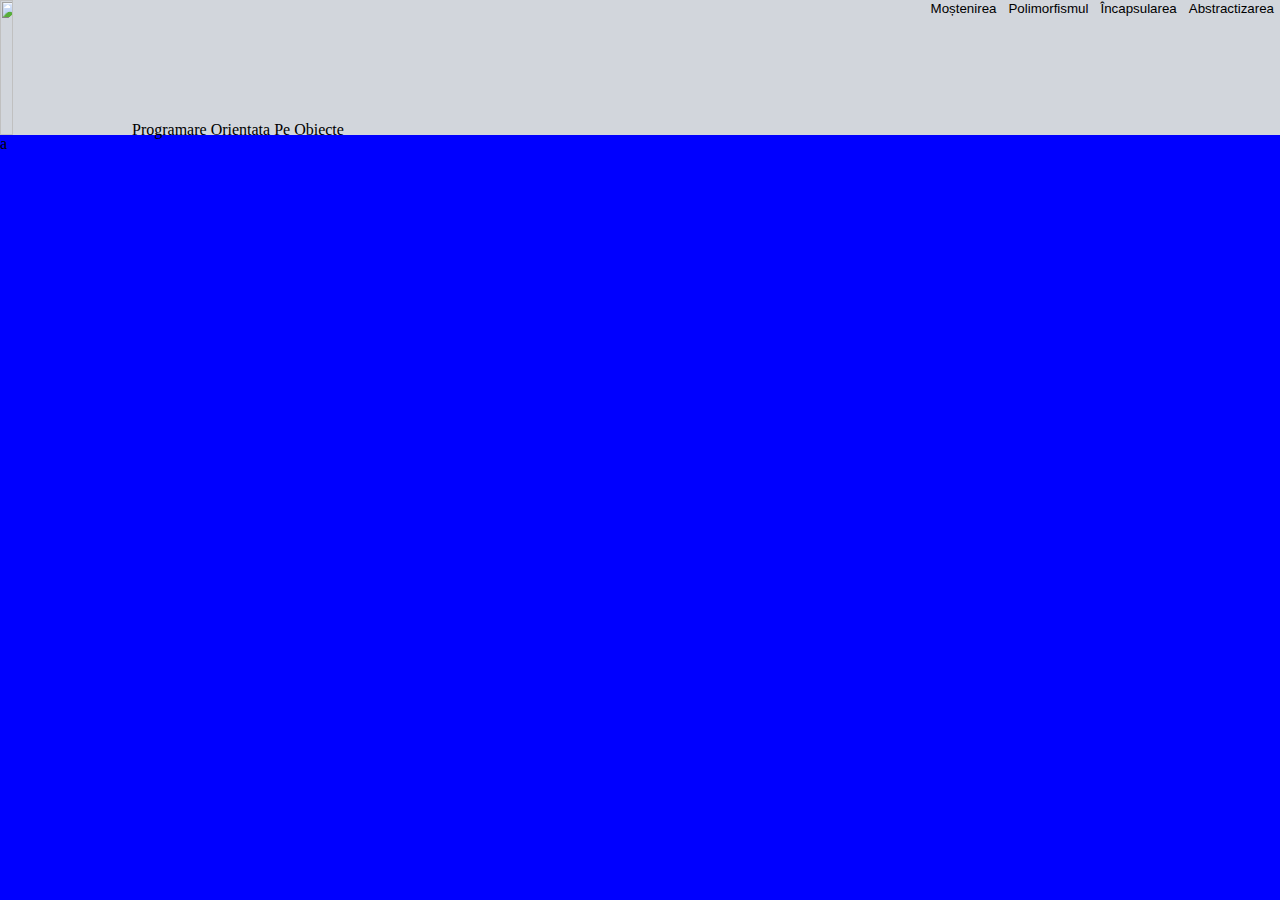
==== index.html @ eaf4420b "prima editare" ====
<!DOCTYPE html>
<html lang="en">
<head>
    <meta charset="UTF-8">
    <meta name="viewport" content="width=device-width, initial-scale=1.0">
    <title>Programare Orientata Pe Obiecte</title>
    <link rel="stylesheet" href="style.css">
</head>
<body>
    <div class="bara">
        <a href="index.html"><img class="logo" src="poo-high-resolution-logo-transparent.png"></a>
        <p class="titlu">Programare Orientata Pe Obiecte</p>
        <button class="buton"><a href="pg4.html">Abstractizarea</a></button>
        <button class="buton"><a href="pg3.html">Încapsularea</a></button>
        <button class="buton"><a href="pg2.html">Polimorfismul</a></button>
        <button class="buton"><a href="pg1.html">Moștenirea</a></button>

    </div>
    <div class="pagina">
        a
    </div>
</body>
</html>
---- style.css ----
body,html{
    width:100%;
    height:100%;
    margin:0;
    padding:0;
}
.bara{
    height: 15%;
    background-color: #d2d6dc;
    width:100%;
}
.pagina{
    height: 85%;
    background-color:blue;
    width:100%;
}
.logo{
    height: 100%;
    width:10%;

}
.titlu{
    display:inline;
}
.buton{
    float:right;
    border:none;
    background-color:#d2d6dc;
}
.buton:hover{
    background-color: red;
}
a{
    text-decoration: none;
    color:black;
}
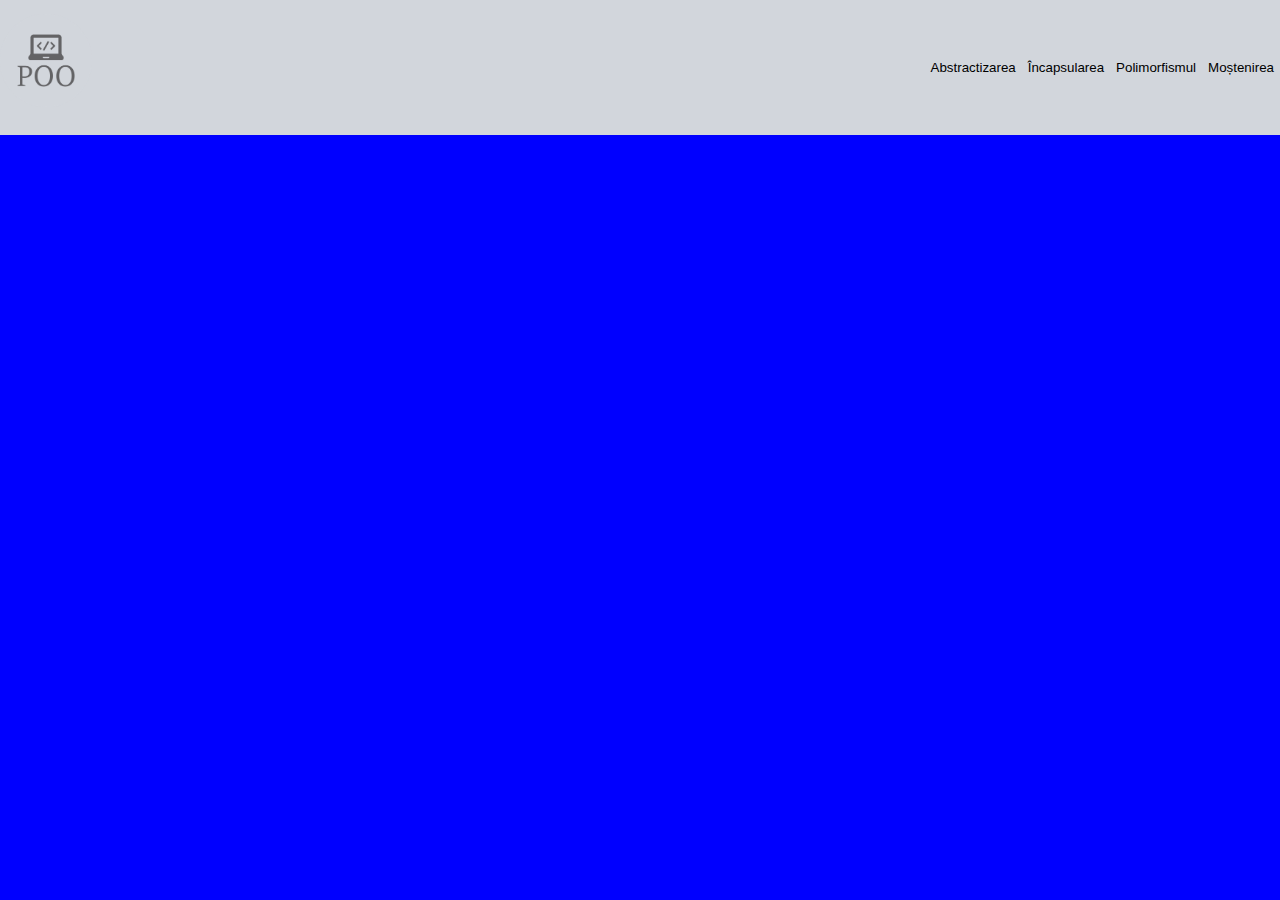
==== commit db326cea: "caca" ====
--- a/index.html
+++ b/index.html
@@ -9,7 +9,6 @@
 <body>
     <div class="bara">
         <a href="index.html"><img class="logo" src="poo-high-resolution-logo-transparent.png"></a>
-        <p class="titlu">Programare Orientata Pe Obiecte</p>
         <button class="buton"><a href="pg4.html">Abstractizarea</a></button>
         <button class="buton"><a href="pg3.html">Încapsularea</a></button>
         <button class="buton"><a href="pg2.html">Polimorfismul</a></button>
--- a/style.css
+++ b/style.css
@@ -1,3 +1,6 @@
+*{
+    box-sizing: border-box;
+}
 body,html{
     width:100%;
     height:100%;
@@ -8,19 +11,28 @@
     height: 15%;
     background-color: #d2d6dc;
     width:100%;
+    display:flex;
+    align-items: center;
+    justify-content: center;
+    position: fixed;
 }
 .pagina{
-    height: 85%;
+    height: 100%;
     background-color:blue;
     width:100%;
 }
 .logo{
-    height: 100%;
     width:10%;
-
+    margin-bottom: 10px;
+}
+h1{
+    margin-right:500px;
 }
 .titlu{
-    display:inline;
+    display:inline-block;
+    text-align:center;
+    width:50%;
+    align-items: center;
 }
 .buton{
     float:right;
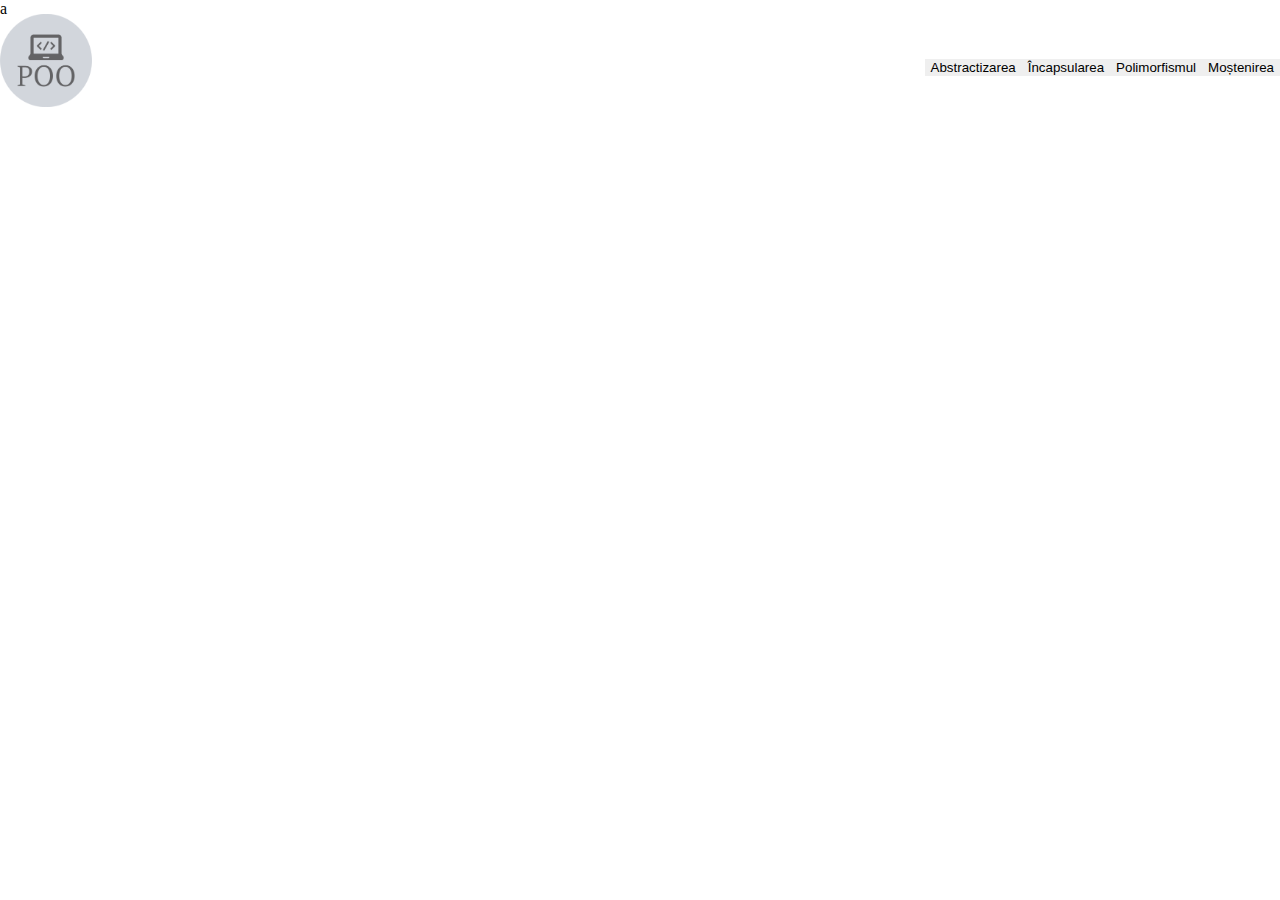
==== commit f9ef8f67: "caca" ====
--- a/index.html
+++ b/index.html
@@ -8,12 +8,11 @@
 </head>
 <body>
     <div class="bara">
-        <a href="index.html"><img class="logo" src="poo-high-resolution-logo-transparent.png"></a>
+        <a href="index.html"><img class="logo" src="poo.png"></a>
         <button class="buton"><a href="pg4.html">Abstractizarea</a></button>
         <button class="buton"><a href="pg3.html">Încapsularea</a></button>
         <button class="buton"><a href="pg2.html">Polimorfismul</a></button>
         <button class="buton"><a href="pg1.html">Moștenirea</a></button>
-
     </div>
     <div class="pagina">
         a
--- a/style.css
+++ b/style.css
@@ -9,7 +9,6 @@
 }
 .bara{
     height: 15%;
-    background-color: #d2d6dc;
     width:100%;
     display:flex;
     align-items: center;
@@ -17,8 +16,7 @@
     position: fixed;
 }
 .pagina{
-    height: 100%;
-    background-color:blue;
+    height:100%;
     width:100%;
 }
 .logo{
@@ -37,10 +35,6 @@
 .buton{
     float:right;
     border:none;
-    background-color:#d2d6dc;
-}
-.buton:hover{
-    background-color: red;
 }
 a{
     text-decoration: none;
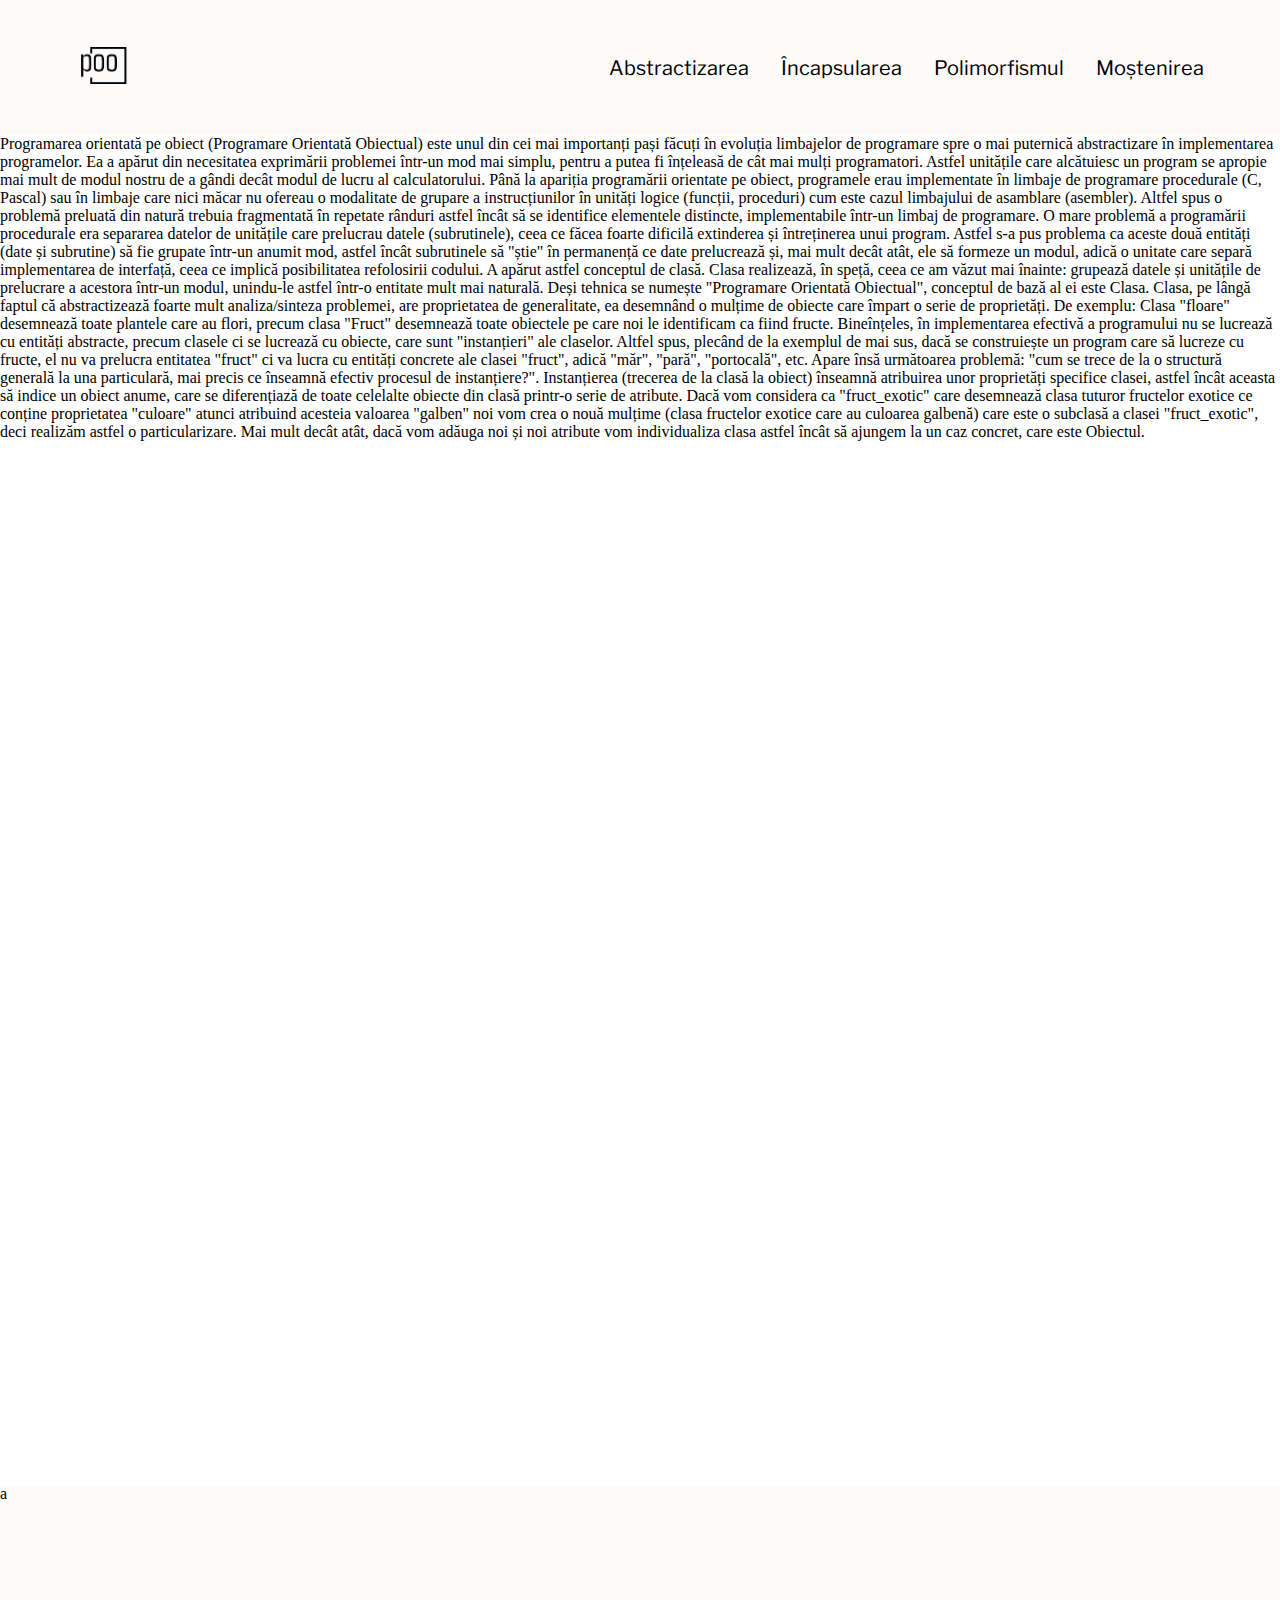
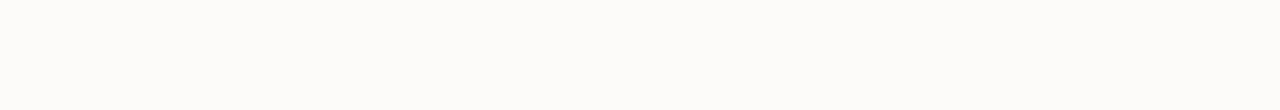
==== commit 97d49667: "cacaa" ====
--- a/index.html
+++ b/index.html
@@ -5,16 +5,26 @@
     <meta name="viewport" content="width=device-width, initial-scale=1.0">
     <title>Programare Orientata Pe Obiecte</title>
     <link rel="stylesheet" href="style.css">
+    <link rel="preconnect" href="https://fonts.googleapis.com">
+    <link rel="preconnect" href="https://fonts.gstatic.com" crossorigin>
+    <link href="https://fonts.googleapis.com/css2?family=Libre+Franklin:ital,wght@0,100..900;1,100..900&display=swap" rel="stylesheet">
 </head>
 <body>
     <div class="bara">
-        <a href="index.html"><img class="logo" src="poo.png"></a>
+        <a href="index.html" style="margin-left:20px"><img class="logo" src="poo.png"></a>
         <button class="buton"><a href="pg4.html">Abstractizarea</a></button>
         <button class="buton"><a href="pg3.html">Încapsularea</a></button>
         <button class="buton"><a href="pg2.html">Polimorfismul</a></button>
-        <button class="buton"><a href="pg1.html">Moștenirea</a></button>
+        <button class="buton" style="margin-right:70px"><a href="pg1.html">Moștenirea</a></button>
     </div>
     <div class="pagina">
+        Programarea orientată pe obiect (Programare Orientată Obiectual) este unul din cei mai importanți pași făcuți în evoluția limbajelor de programare spre o mai puternică abstractizare în implementarea programelor. Ea a apărut din necesitatea exprimării problemei într-un mod mai simplu, pentru a putea fi înțeleasă de cât mai mulți programatori. Astfel unitățile care alcătuiesc un program se apropie mai mult de modul nostru de a gândi decât modul de lucru al calculatorului. Până la apariția programării orientate pe obiect, programele erau implementate în limbaje de programare procedurale (C, Pascal) sau în limbaje care nici măcar nu ofereau o modalitate de grupare a instrucțiunilor în unități logice (funcții, proceduri) cum este cazul limbajului de asamblare (asembler). Altfel spus o problemă preluată din natură trebuia fragmentată în repetate rânduri astfel încât să se identifice elementele distincte, implementabile într-un limbaj de programare. O mare problemă a programării procedurale era separarea datelor de unitățile care prelucrau datele (subrutinele), ceea ce făcea foarte dificilă extinderea și întreținerea unui program. Astfel s-a pus problema ca aceste două entități (date și subrutine) să fie grupate într-un anumit mod, astfel încât subrutinele să "știe" în permanență ce date prelucrează și, mai mult decât atât, ele să formeze un modul, adică o unitate care separă implementarea de interfață, ceea ce implică posibilitatea refolosirii codului. A apărut astfel conceptul de clasă. Clasa realizează, în speță, ceea ce am văzut mai înainte: grupează datele și unitățile de prelucrare a acestora într-un modul, unindu-le astfel într-o entitate mult mai naturală. Deși tehnica se numește "Programare Orientată Obiectual", conceptul de bază al ei este Clasa. Clasa, pe lângă faptul că abstractizează foarte mult analiza/sinteza problemei, are proprietatea de generalitate, ea desemnând o mulțime de obiecte care împart o serie de proprietăți.
+
+De exemplu: Clasa "floare" desemnează toate plantele care au flori, precum clasa "Fruct" desemnează toate obiectele pe care noi le identificam ca fiind fructe. Bineînțeles, în implementarea efectivă a programului nu se lucrează cu entități abstracte, precum clasele ci se lucrează cu obiecte, care sunt "instanțieri" ale claselor. Altfel spus, plecând de la exemplul de mai sus, dacă se construiește un program care să lucreze cu fructe, el nu va prelucra entitatea "fruct" ci va lucra cu entități concrete ale clasei "fruct", adică "măr", "pară", "portocală", etc.
+
+Apare însă următoarea problemă: "cum se trece de la o structură generală la una particulară, mai precis ce înseamnă efectiv procesul de instanțiere?". Instanțierea (trecerea de la clasă la obiect) înseamnă atribuirea unor proprietăți specifice clasei, astfel încât aceasta să indice un obiect anume, care se diferențiază de toate celelalte obiecte din clasă printr-o serie de atribute. Dacă vom considera ca "fruct_exotic" care desemnează clasa tuturor fructelor exotice ce conține proprietatea "culoare" atunci atribuind acesteia valoarea "galben" noi vom crea o nouă mulțime (clasa fructelor exotice care au culoarea galbenă) care este o subclasă a clasei "fruct_exotic", deci realizăm astfel o particularizare. Mai mult decât atât, dacă vom adăuga noi și noi atribute vom individualiza clasa astfel încât să ajungem la un caz concret, care este Obiectul.
+    </div>
+    <div class="jos">
         a
     </div>
 </body>
--- a/style.css
+++ b/style.css
@@ -13,28 +13,30 @@
     display:flex;
     align-items: center;
     justify-content: center;
-    position: fixed;
+    position: sticky;
+    background-color:rgb(253, 250, 250);
 }
 .pagina{
-    height:100%;
+    height:150%;
     width:100%;
 }
 .logo{
     width:10%;
     margin-bottom: 10px;
+    margin:50px;
 }
-h1{
-    margin-right:500px;
-}
-.titlu{
-    display:inline-block;
-    text-align:center;
-    width:50%;
-    align-items: center;
+.jos{
+    background-color:rgb(253, 250, 250);
+    width:100%;
+    height: 25%;
 }
 .buton{
     float:right;
     border:none;
+    background-color:rgb(253, 250, 250);
+    font-size: 20px;
+    font-family: "Libre Franklin",sans-serif;
+    margin-right:20px;
 }
 a{
     text-decoration: none;
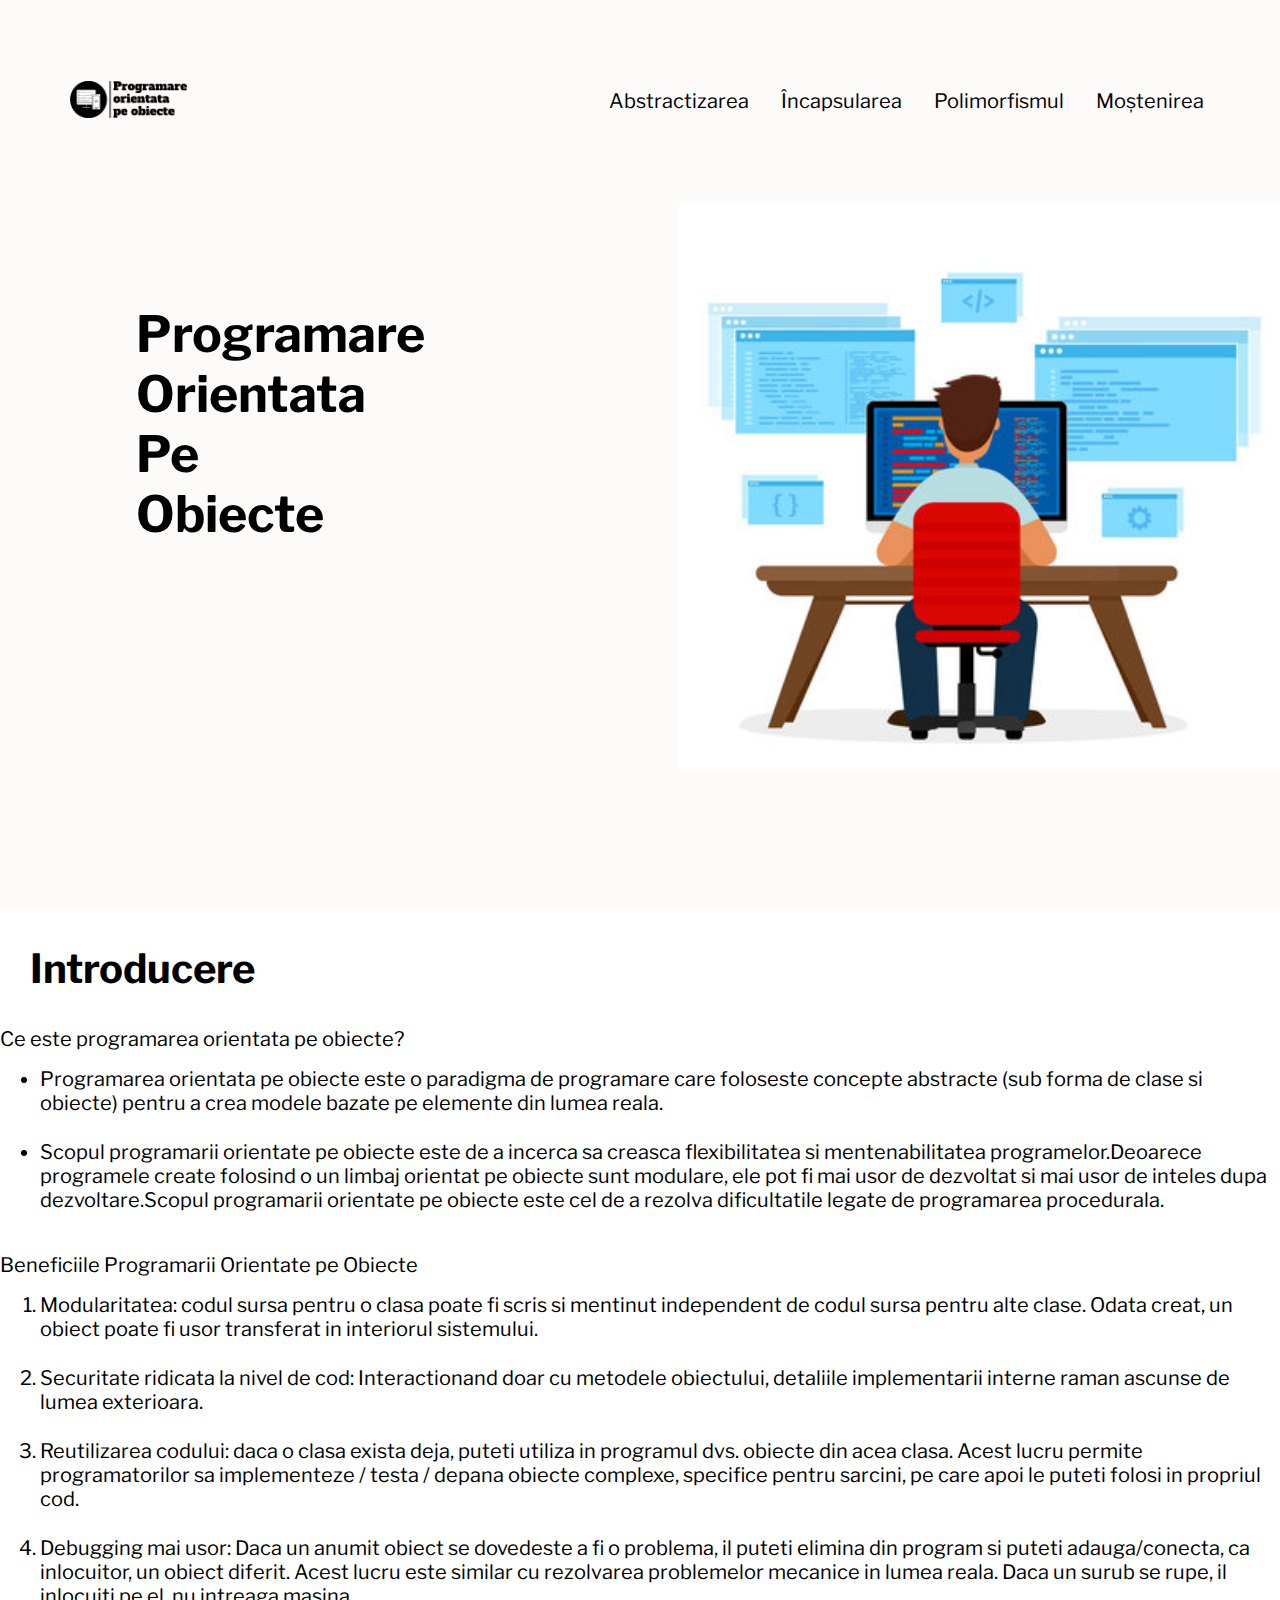
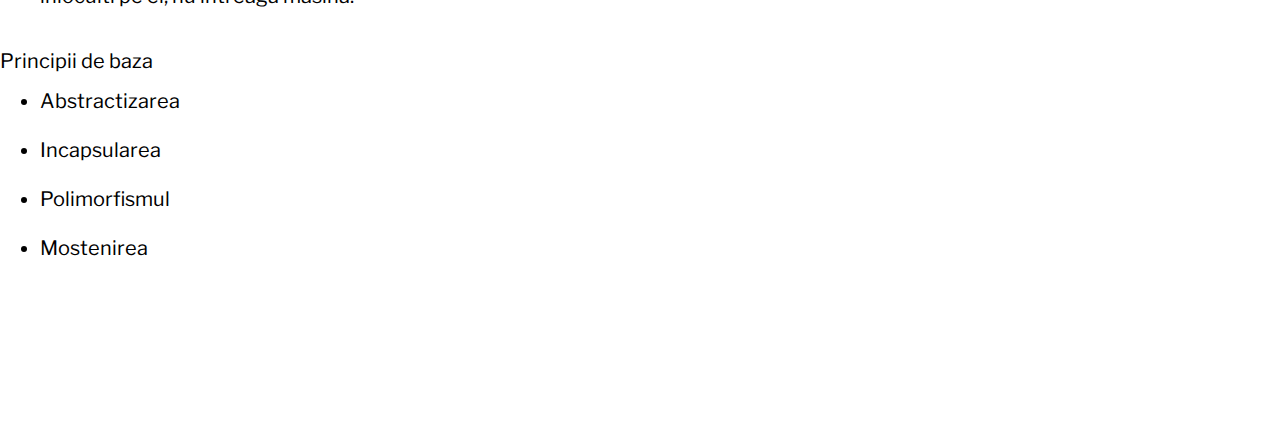
==== commit cb0acd61: "gata" ====
--- a/index.html
+++ b/index.html
@@ -6,26 +6,55 @@
     <title>Programare Orientata Pe Obiecte</title>
     <link rel="stylesheet" href="style.css">
     <link rel="preconnect" href="https://fonts.googleapis.com">
-    <link rel="preconnect" href="https://fonts.gstatic.com" crossorigin>
-    <link href="https://fonts.googleapis.com/css2?family=Libre+Franklin:ital,wght@0,100..900;1,100..900&display=swap" rel="stylesheet">
+<link rel="preconnect" href="https://fonts.gstatic.com" crossorigin>
+<link href="https://fonts.googleapis.com/css2?family=Libre+Franklin:ital,wght@0,100..900;1,100..900&family=Roboto:ital,wght@0,100;0,300;0,400;0,500;0,700;0,900;1,100;1,300;1,400;1,500;1,700;1,900&display=swap" rel="stylesheet">
 </head>
 <body>
     <div class="bara">
-        <a href="index.html" style="margin-left:20px"><img class="logo" src="poo.png"></a>
+        <a href="index.html" style="margin-left:20px"><img class="logo" src="programare-orientata-pe-obiecte-high-resolution-logo-black-transparent (1).png"></a>
         <button class="buton"><a href="pg4.html">Abstractizarea</a></button>
         <button class="buton"><a href="pg3.html">Încapsularea</a></button>
         <button class="buton"><a href="pg2.html">Polimorfismul</a></button>
         <button class="buton" style="margin-right:70px"><a href="pg1.html">Moștenirea</a></button>
     </div>
-    <div class="pagina">
-        Programarea orientată pe obiect (Programare Orientată Obiectual) este unul din cei mai importanți pași făcuți în evoluția limbajelor de programare spre o mai puternică abstractizare în implementarea programelor. Ea a apărut din necesitatea exprimării problemei într-un mod mai simplu, pentru a putea fi înțeleasă de cât mai mulți programatori. Astfel unitățile care alcătuiesc un program se apropie mai mult de modul nostru de a gândi decât modul de lucru al calculatorului. Până la apariția programării orientate pe obiect, programele erau implementate în limbaje de programare procedurale (C, Pascal) sau în limbaje care nici măcar nu ofereau o modalitate de grupare a instrucțiunilor în unități logice (funcții, proceduri) cum este cazul limbajului de asamblare (asembler). Altfel spus o problemă preluată din natură trebuia fragmentată în repetate rânduri astfel încât să se identifice elementele distincte, implementabile într-un limbaj de programare. O mare problemă a programării procedurale era separarea datelor de unitățile care prelucrau datele (subrutinele), ceea ce făcea foarte dificilă extinderea și întreținerea unui program. Astfel s-a pus problema ca aceste două entități (date și subrutine) să fie grupate într-un anumit mod, astfel încât subrutinele să "știe" în permanență ce date prelucrează și, mai mult decât atât, ele să formeze un modul, adică o unitate care separă implementarea de interfață, ceea ce implică posibilitatea refolosirii codului. A apărut astfel conceptul de clasă. Clasa realizează, în speță, ceea ce am văzut mai înainte: grupează datele și unitățile de prelucrare a acestora într-un modul, unindu-le astfel într-o entitate mult mai naturală. Deși tehnica se numește "Programare Orientată Obiectual", conceptul de bază al ei este Clasa. Clasa, pe lângă faptul că abstractizează foarte mult analiza/sinteza problemei, are proprietatea de generalitate, ea desemnând o mulțime de obiecte care împart o serie de proprietăți.
-
-De exemplu: Clasa "floare" desemnează toate plantele care au flori, precum clasa "Fruct" desemnează toate obiectele pe care noi le identificam ca fiind fructe. Bineînțeles, în implementarea efectivă a programului nu se lucrează cu entități abstracte, precum clasele ci se lucrează cu obiecte, care sunt "instanțieri" ale claselor. Altfel spus, plecând de la exemplul de mai sus, dacă se construiește un program care să lucreze cu fructe, el nu va prelucra entitatea "fruct" ci va lucra cu entități concrete ale clasei "fruct", adică "măr", "pară", "portocală", etc.
-
-Apare însă următoarea problemă: "cum se trece de la o structură generală la una particulară, mai precis ce înseamnă efectiv procesul de instanțiere?". Instanțierea (trecerea de la clasă la obiect) înseamnă atribuirea unor proprietăți specifice clasei, astfel încât aceasta să indice un obiect anume, care se diferențiază de toate celelalte obiecte din clasă printr-o serie de atribute. Dacă vom considera ca "fruct_exotic" care desemnează clasa tuturor fructelor exotice ce conține proprietatea "culoare" atunci atribuind acesteia valoarea "galben" noi vom crea o nouă mulțime (clasa fructelor exotice care au culoarea galbenă) care este o subclasă a clasei "fruct_exotic", deci realizăm astfel o particularizare. Mai mult decât atât, dacă vom adăuga noi și noi atribute vom individualiza clasa astfel încât să ajungem la un caz concret, care este Obiectul.
+    <div class="sus">
+        <div style="height:30%" class="nr1">
+            <h1 style="width:20%;
+                padding-left:20%;
+                margin-right:50%;
+                margin-top:15%;
+                font-size:50px;
+                ">Programare Orientata Pe Obiecte</h1>
+        </div>
+        <div class="nr2" style="height: 80%">
+            <img style="width:100%; height: 100%;object-fit:cover;"src="java.jpg">
+        </div>
     </div>
     <div class="jos">
-        a
+        <h2>Introducere</h2>
+        <p>Ce este programarea orientata pe obiecte?</p>
+        <ul>
+            <li>
+                Programarea orientata pe obiecte este o paradigma de programare care foloseste concepte abstracte (sub forma de clase si obiecte) pentru a crea modele bazate pe elemente din lumea reala. 
+            </li>
+            <li>
+                Scopul programarii orientate pe obiecte este de a incerca sa creasca flexibilitatea si mentenabilitatea programelor.Deoarece programele create folosind o un limbaj orientat pe obiecte sunt modulare, ele pot fi mai usor de dezvoltat si mai usor de inteles dupa dezvoltare.Scopul programarii orientate pe obiecte este cel de a rezolva dificultatile legate de programarea procedurala.
+            </li>
+        </ul>
+        <p>Beneficiile Programarii Orientate pe Obiecte</p>
+        <ol>
+            <li>Modularitatea: codul sursa pentru o clasa poate fi scris si mentinut independent de codul sursa pentru alte clase. Odata creat, un obiect poate fi usor transferat in interiorul sistemului.</li>
+            <li>Securitate ridicata la nivel de cod: Interactionand doar cu metodele obiectului, detaliile implementarii interne raman ascunse de lumea exterioara.</li> 
+            <li>Reutilizarea codului: daca o clasa exista deja, puteti utiliza in programul dvs. obiecte din acea clasa. Acest lucru permite programatorilor sa implementeze / testa / depana obiecte complexe, specifice pentru sarcini, pe care apoi le puteti folosi in propriul cod.</li> 
+            <li>Debugging mai usor: Daca un anumit obiect se dovedeste a fi o problema, il puteti elimina din program si puteti adauga/conecta, ca inlocuitor, un obiect diferit. Acest lucru este similar cu rezolvarea problemelor mecanice in lumea reala. Daca un surub se rupe, il inlocuiti pe el, nu intreaga masina.</li>
+        </ol>
+        <p>Principii de baza</p>
+        <ul>
+            <li>Abstractizarea</li>
+            <li>Incapsularea</li>
+            <li>Polimorfismul</li>
+            <li>Mostenirea</li>
+        </ul>
     </div>
 </body>
 </html>--- a/style.css
+++ b/style.css
@@ -3,32 +3,23 @@
 }
 body,html{
     width:100%;
-    height:100%;
+    height:150%;
     margin:0;
     padding:0;
 }
 .bara{
-    height: 15%;
+    height: 10%;
     width:100%;
     display:flex;
     align-items: center;
     justify-content: center;
-    position: sticky;
     background-color:rgb(253, 250, 250);
-}
-.pagina{
-    height:150%;
-    width:100%;
+    overflow:hidden;
 }
 .logo{
-    width:10%;
+    width:20%;
     margin-bottom: 10px;
     margin:50px;
-}
-.jos{
-    background-color:rgb(253, 250, 250);
-    width:100%;
-    height: 25%;
 }
 .buton{
     float:right;
@@ -41,4 +32,32 @@
 a{
     text-decoration: none;
     color:black;
+}
+.sus{
+    width:100%;
+    height:35%;
+    display:flex;   
+    background-color:rgb(253, 250, 250);
+}
+p,li{
+    font-family:"Libre Franklin";
+    font-size:20px;
+}
+h2{
+    font-family: "Libre Franklin";
+    font-size:40px;
+}
+h2,p{
+    padding-left:30px;
+    padding-right:20px;
+}
+li{
+    padding-bottom:25px;
+}
+h1,h2,h3,h4,h5,h6{
+    font-family:"Libre Franklin";
+}
+p{
+    margin:0;
+    padding:0;
 }